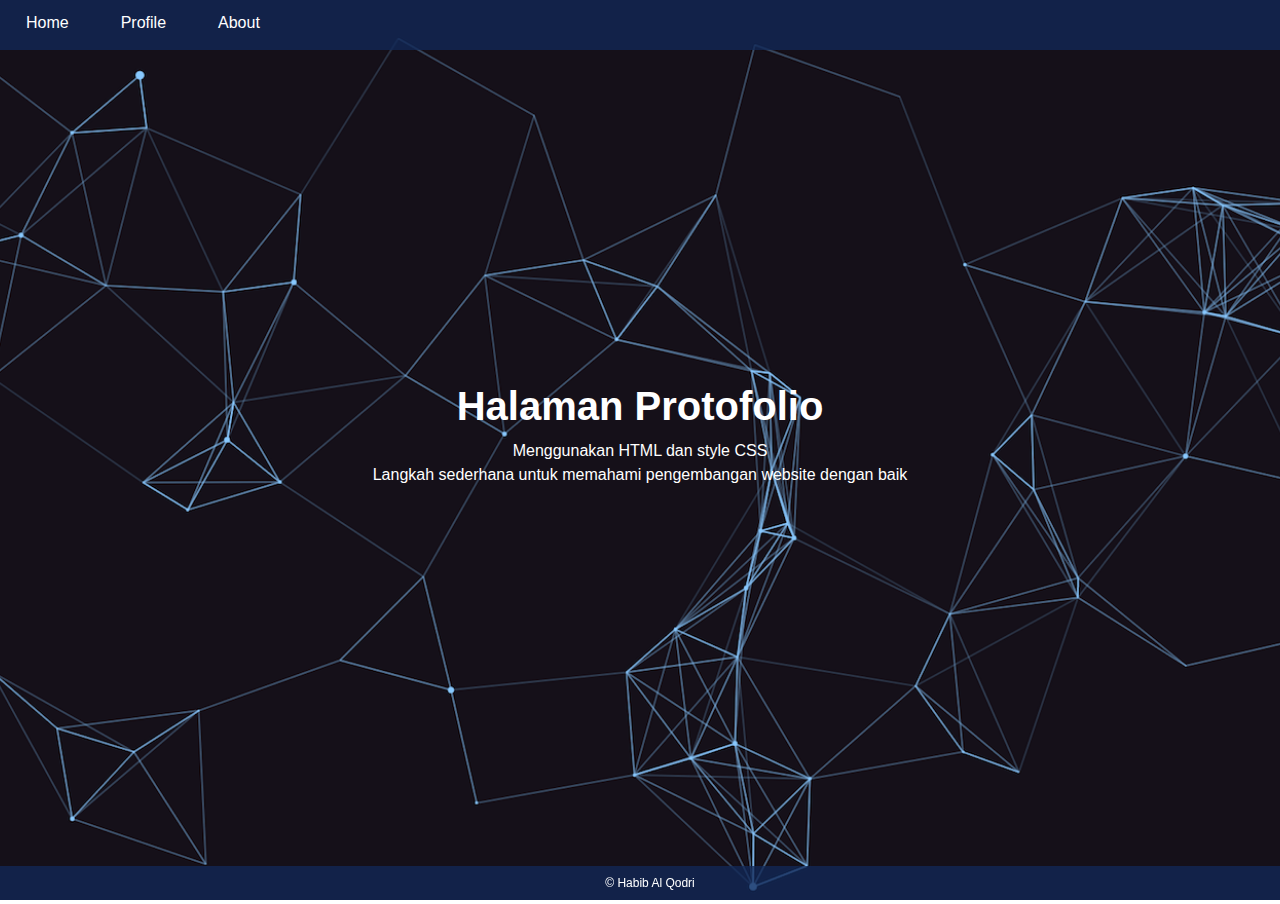
==== index.html @ a47d3d4a "`Added login button to index.html, updated CSS styles for login button and table card in styleindex." ====
<!DOCTYPE html>
<html lang="en">
    <head>
        <meta charset="UTF-8">
        <meta name="viewport" content="width=device-width, initial-scale=1.0">
        <link rel="stylesheet" href="css\styleindex.css">
        <title>Dashboard</title>
    </head>
    <body>
        <div class="navbar">
            <a href="index.html">Home</a>
            <a href="profile.html">Profile</a>
            <a href="about.html">About</a>
        </div>
        <div class="image-background">
            <img src="Image/1567666.png" alt="Gambar backgound">
        </div>
        <button class="login-btn">sign in</button>
        <div class="container">
            <h1>Halaman Protofolio</h1>
            <div class="text-center">
                <p>Menggunakan HTML dan style CSS</p>
                <p>Langkah sederhana untuk memahami pengembangan website dengan
                    baik</p>
            </div>
        </div>
        <div class="footer">
            &copy; Habib Al Qodri
        </div>
    </body>
</html>
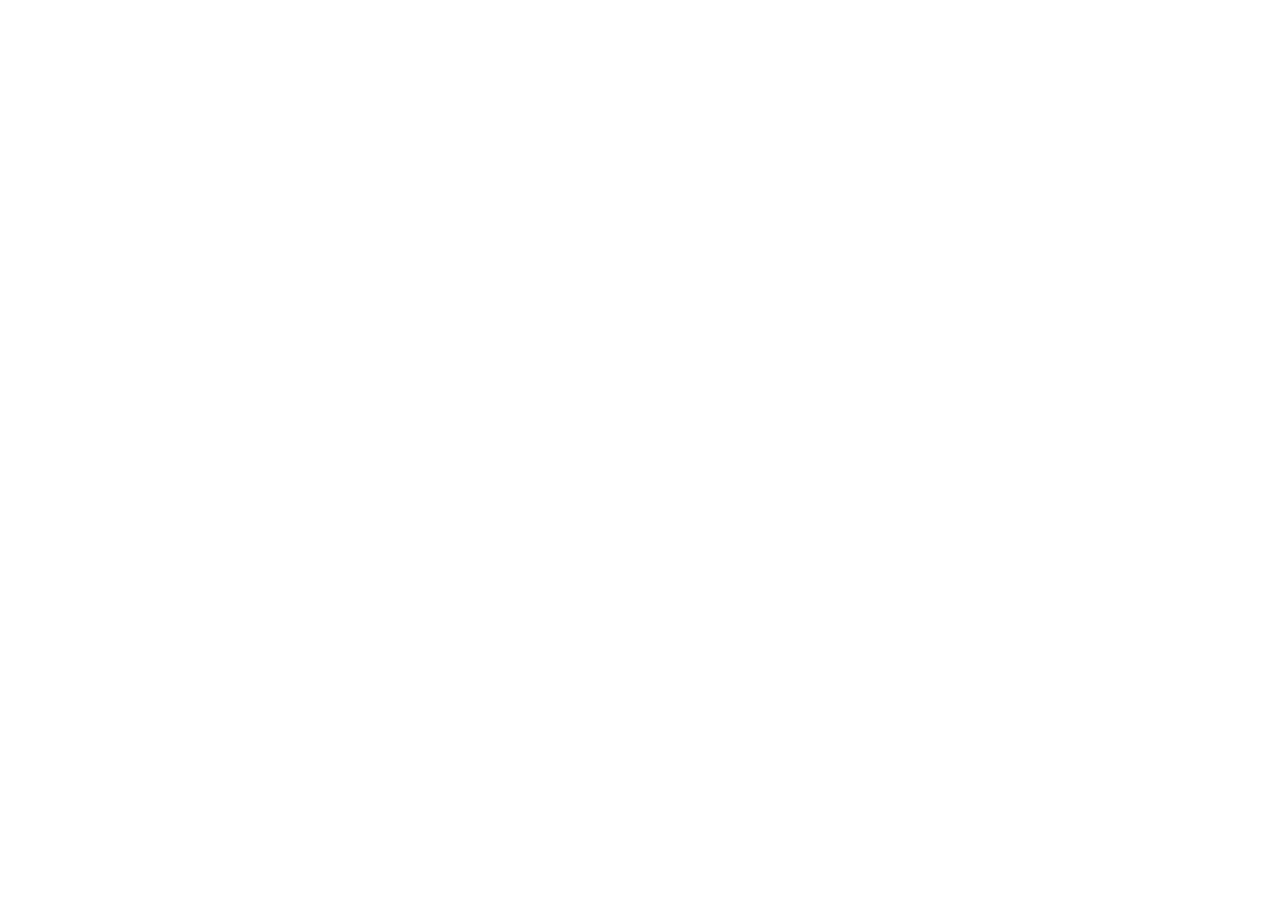
==== commit 624681c0: "Menambahkan fungsi login, memperbaiki halaman profil dan membuat form register" ====
--- a/index.html
+++ b/index.html
@@ -7,15 +7,12 @@
         <title>Dashboard</title>
     </head>
     <body>
-        <div class="navbar">
+        <!-- <div class="navbar">
             <a href="index.html">Home</a>
             <a href="profile.html">Profile</a>
             <a href="about.html">About</a>
-        </div>
-        <div class="image-background">
-            <img src="Image/1567666.png" alt="Gambar backgound">
-        </div>
-        <button class="login-btn">sign in</button>
+        </div> -->
+        <!-- <button class="login-btn">sign in</button>
         <div class="container">
             <h1>Halaman Protofolio</h1>
             <div class="text-center">
@@ -26,6 +23,6 @@
         </div>
         <div class="footer">
             &copy; Habib Al Qodri
-        </div>
+        </div> -->
     </body>
 </html>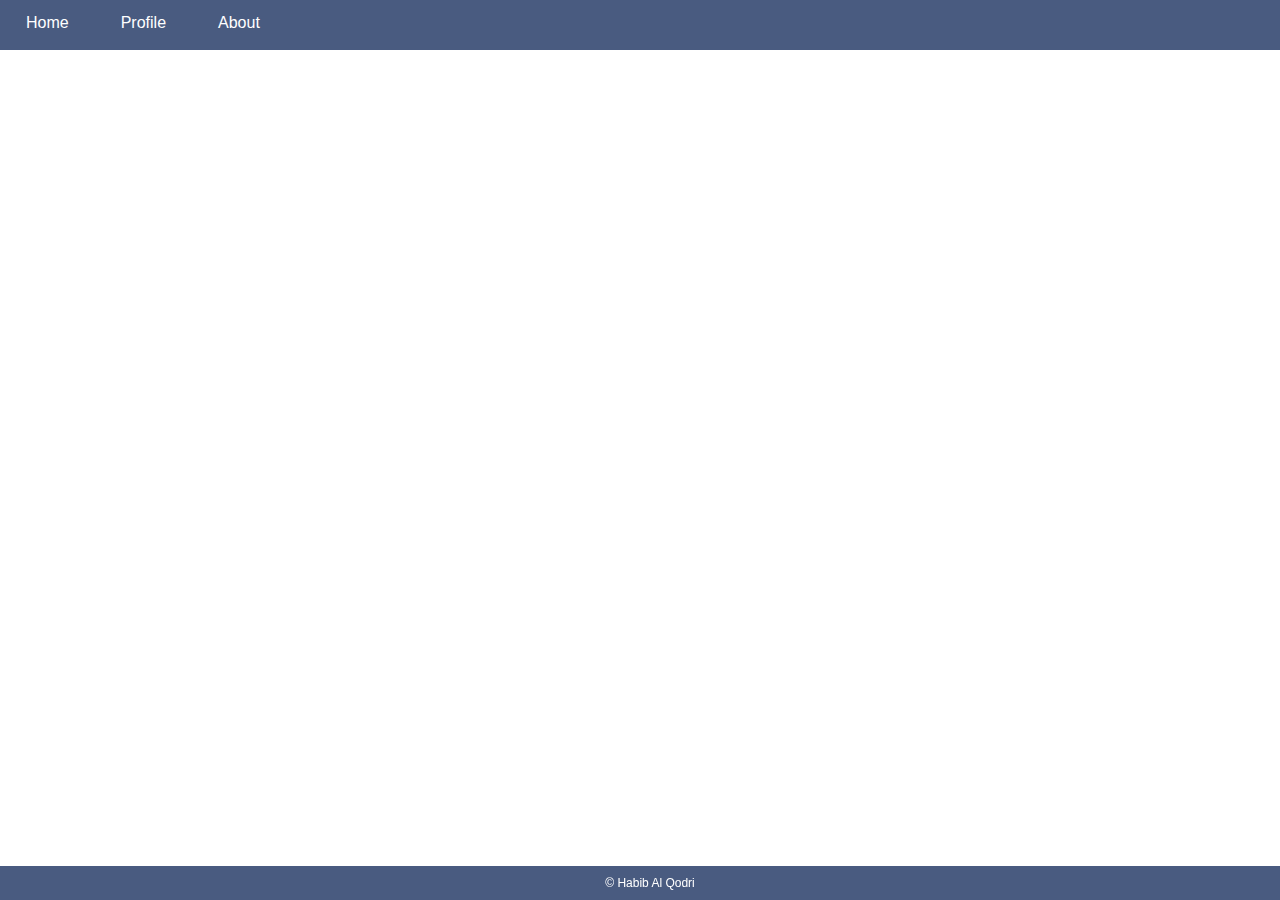
==== commit 924e9275: "menambahkan form register, memperbaiki tampilan halaman profile, menyesuaikan background dashboard" ====
--- a/index.html
+++ b/index.html
@@ -7,22 +7,21 @@
         <title>Dashboard</title>
     </head>
     <body>
-        <!-- <div class="navbar">
+        <div class="navbar">
             <a href="index.html">Home</a>
             <a href="profile.html">Profile</a>
             <a href="about.html">About</a>
-        </div> -->
-        <!-- <button class="login-btn">sign in</button>
+        </div>
+        <button onclick="window.location.href='register.html'" class="login-btn">Sign In</button>
         <div class="container">
             <h1>Halaman Protofolio</h1>
             <div class="text-center">
                 <p>Menggunakan HTML dan style CSS</p>
-                <p>Langkah sederhana untuk memahami pengembangan website dengan
-                    baik</p>
+                <p>Langkah sederhana untuk memahami pengembangan website dengan baik</p>
             </div>
         </div>
         <div class="footer">
             &copy; Habib Al Qodri
-        </div> -->
+        </div>
     </body>
 </html>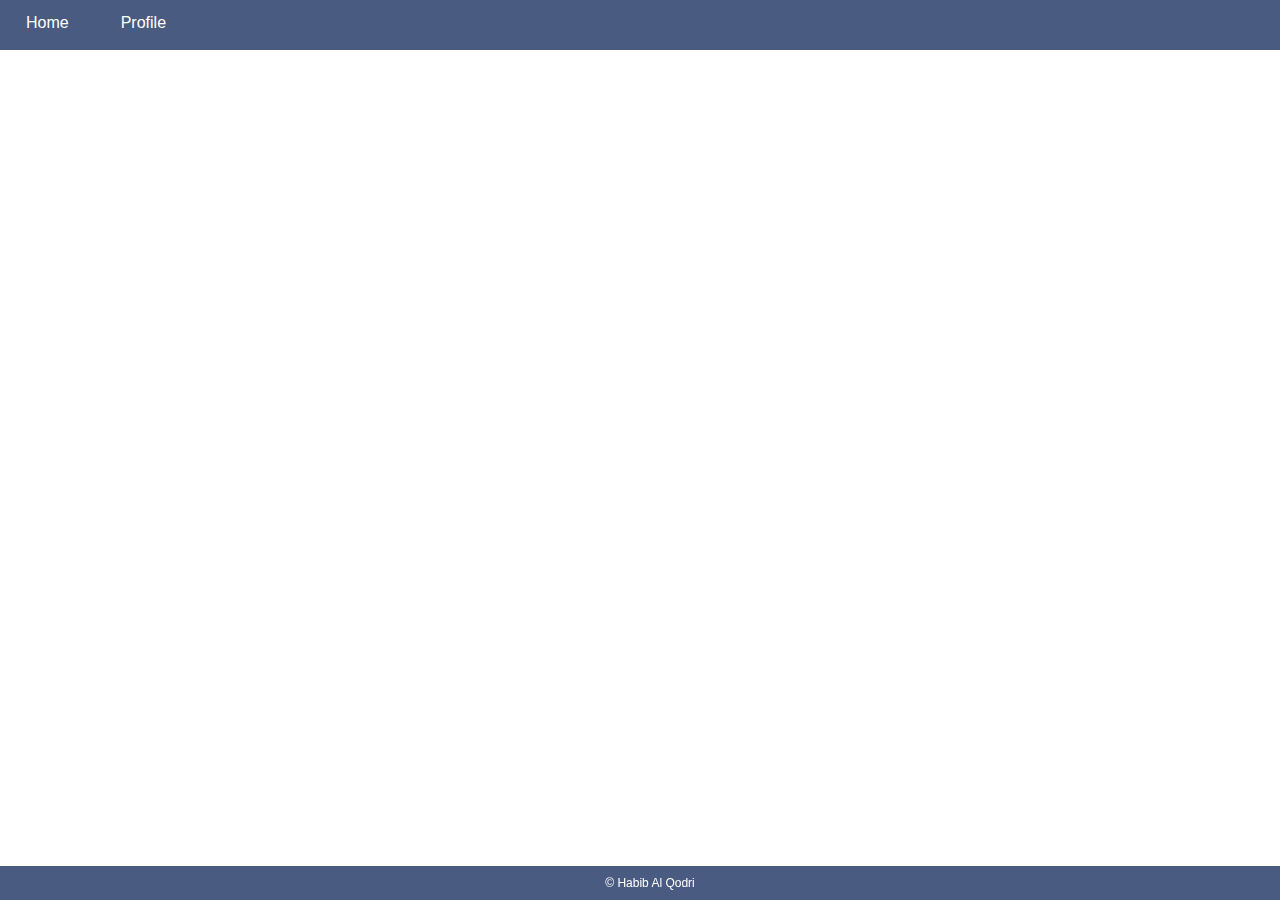
==== commit aaeee71b: "Penyesuaian fitur" ====
--- a/index.html
+++ b/index.html
@@ -10,7 +10,6 @@
         <div class="navbar">
             <a href="index.html">Home</a>
             <a href="profile.html">Profile</a>
-            <a href="about.html">About</a>
         </div>
         <button onclick="window.location.href='register.html'" class="login-btn">Sign In</button>
         <div class="container">
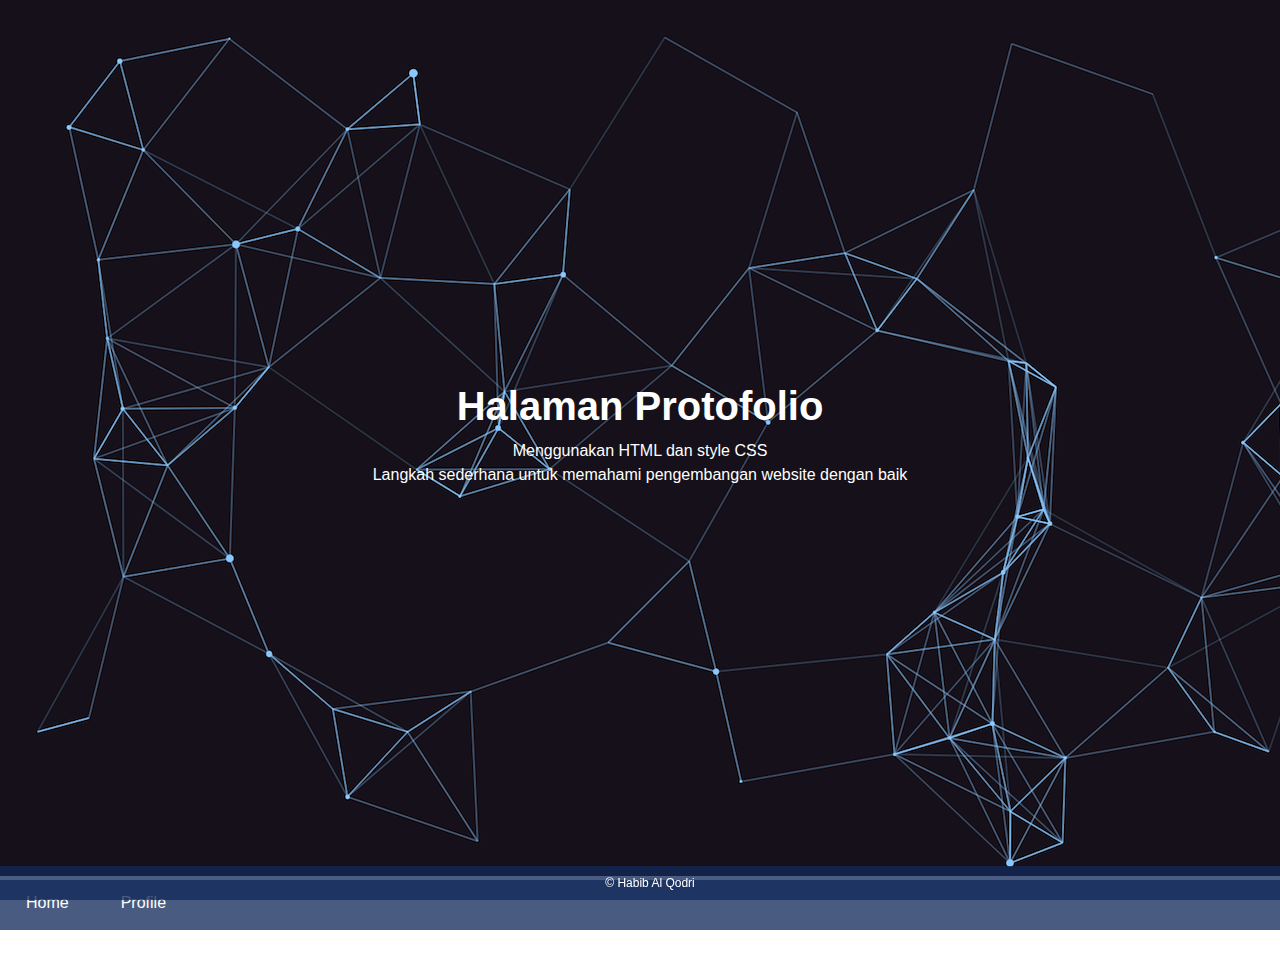
==== commit c6374655: "menyesuaikan background" ====
--- a/index.html
+++ b/index.html
@@ -7,6 +7,9 @@
         <title>Dashboard</title>
     </head>
     <body>
+        <div class="background">
+            <img src="Image\1567666.png" alt="Background">
+        </div>
         <div class="navbar">
             <a href="index.html">Home</a>
             <a href="profile.html">Profile</a>
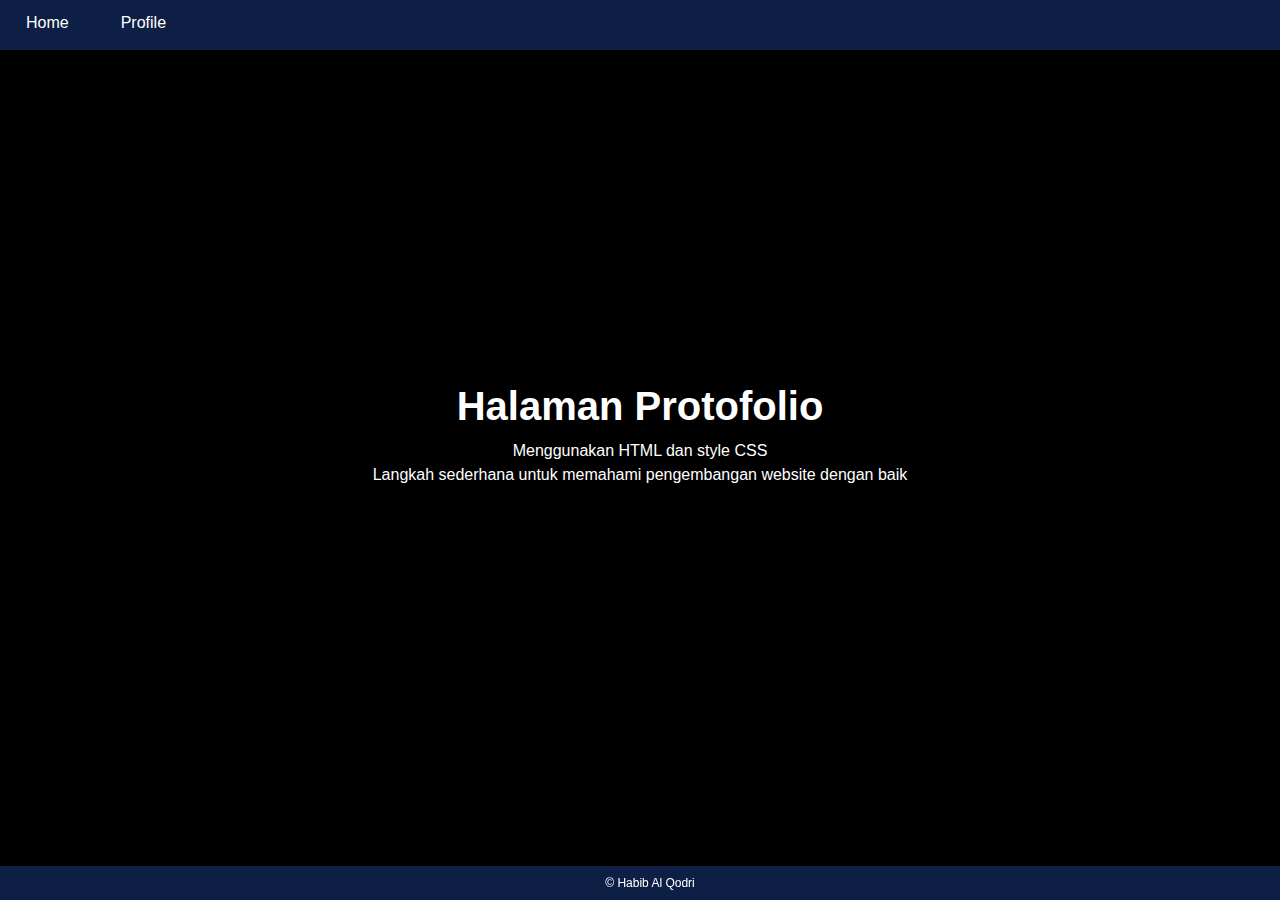
==== commit 3f48a4e0: "Debuging background" ====
--- a/index.html
+++ b/index.html
@@ -7,9 +7,9 @@
         <title>Dashboard</title>
     </head>
     <body>
-        <div class="background">
-            <img src="Image\1567666.png" alt="Background">
-        </div>
+        <!-- <div class="background-cover">
+            <img src="Image/1567666.png" alt="Background">
+        </div> -->
         <div class="navbar">
             <a href="index.html">Home</a>
             <a href="profile.html">Profile</a>
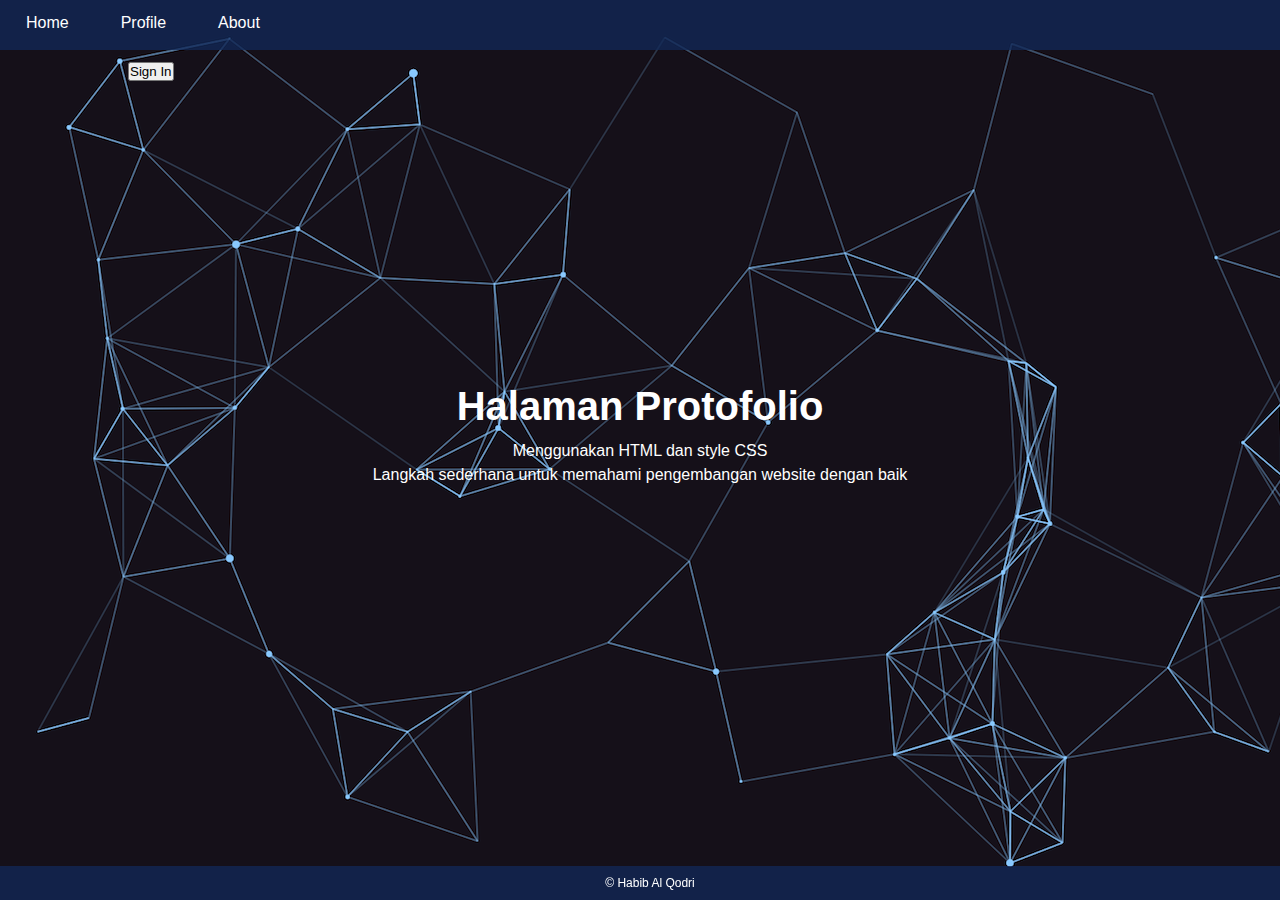
==== commit fc492f2e: "Melengkapi semua fitur website dan gambar profile yang benar" ====
--- a/index.html
+++ b/index.html
@@ -7,14 +7,13 @@
         <title>Dashboard</title>
     </head>
     <body>
-        <!-- <div class="background-cover">
-            <img src="Image/1567666.png" alt="Background">
-        </div> -->
         <div class="navbar">
             <a href="index.html">Home</a>
             <a href="profile.html">Profile</a>
+            <a href="about.html">About</a>
         </div>
-        <button onclick="window.location.href='register.html'" class="login-btn">Sign In</button>
+        <button onclick="window.location.href='login.html'" class="login-btn">Login</button>
+        <button onclick="window.location.href='register.html'" class="sign-btn">Sign In</button>
         <div class="container">
             <h1>Halaman Protofolio</h1>
             <div class="text-center">
